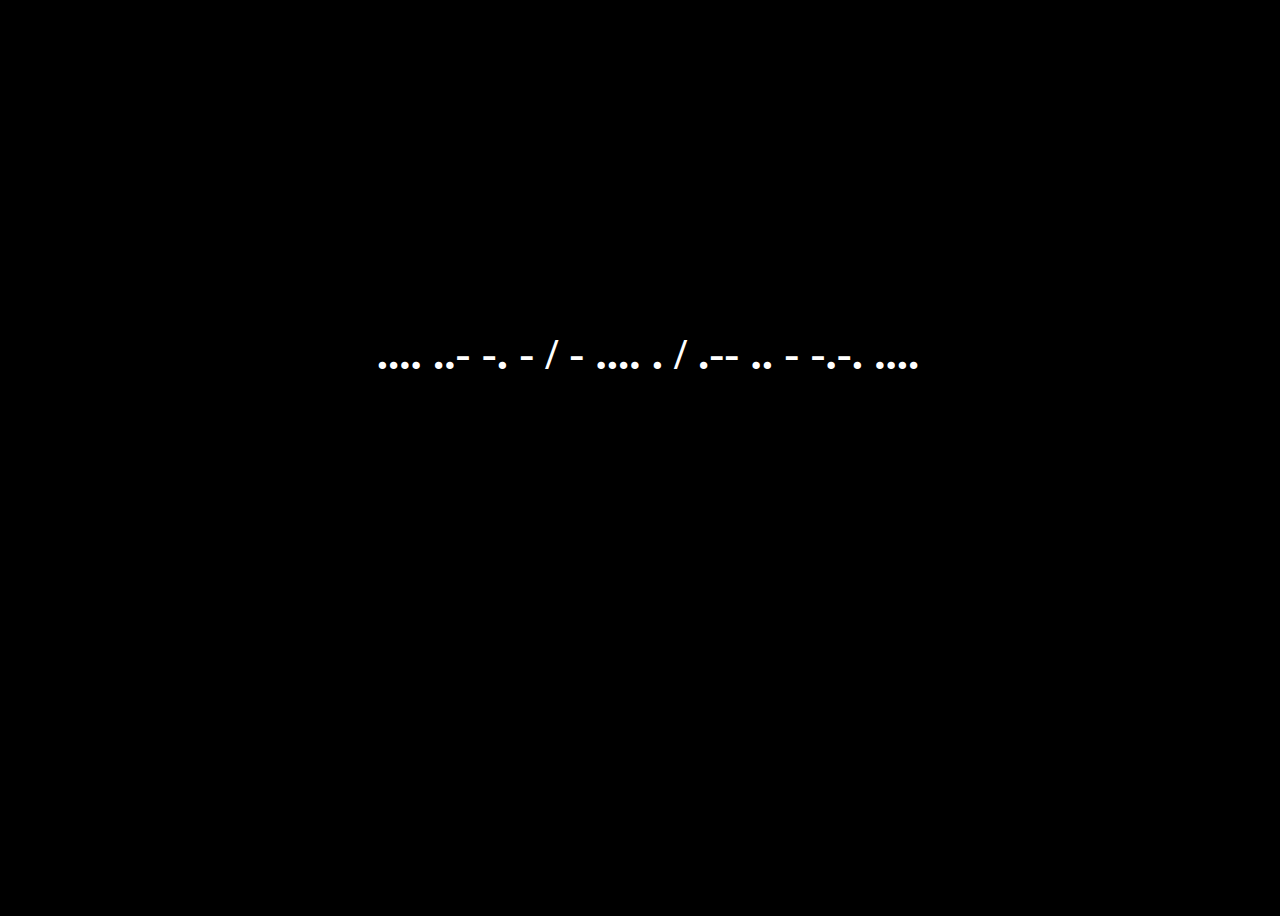
==== index.html @ f611833d "add landing page" ====
<!DOCTYPE html>
<html lang="en">
<head>
    <meta charset="UTF-8">
    <meta name="viewport" content="width=device-width, initial-scale=1.0">
    <title>HTW</title>
    <link rel="stylesheet" href="style.css" />

</head>
<body>
    <div id="container">
    <h4 id="morseCode">.... ..- -. - / - .... . / .-- .. - -.-. ....
    </div>
    </h4>
</body>
</html>
---- style.css ----
body {
    background-color: black;
    min-height: 100%;
    min-width: 1024px;
}
#container {
    height: 100vh;
}

#morseCode {
    color: white;
    position: absolute;
    display: block;
    margin: auto;
    text-align: center;
    width: 100%;
    font-size: 45px;
    padding: 25% 0;
}
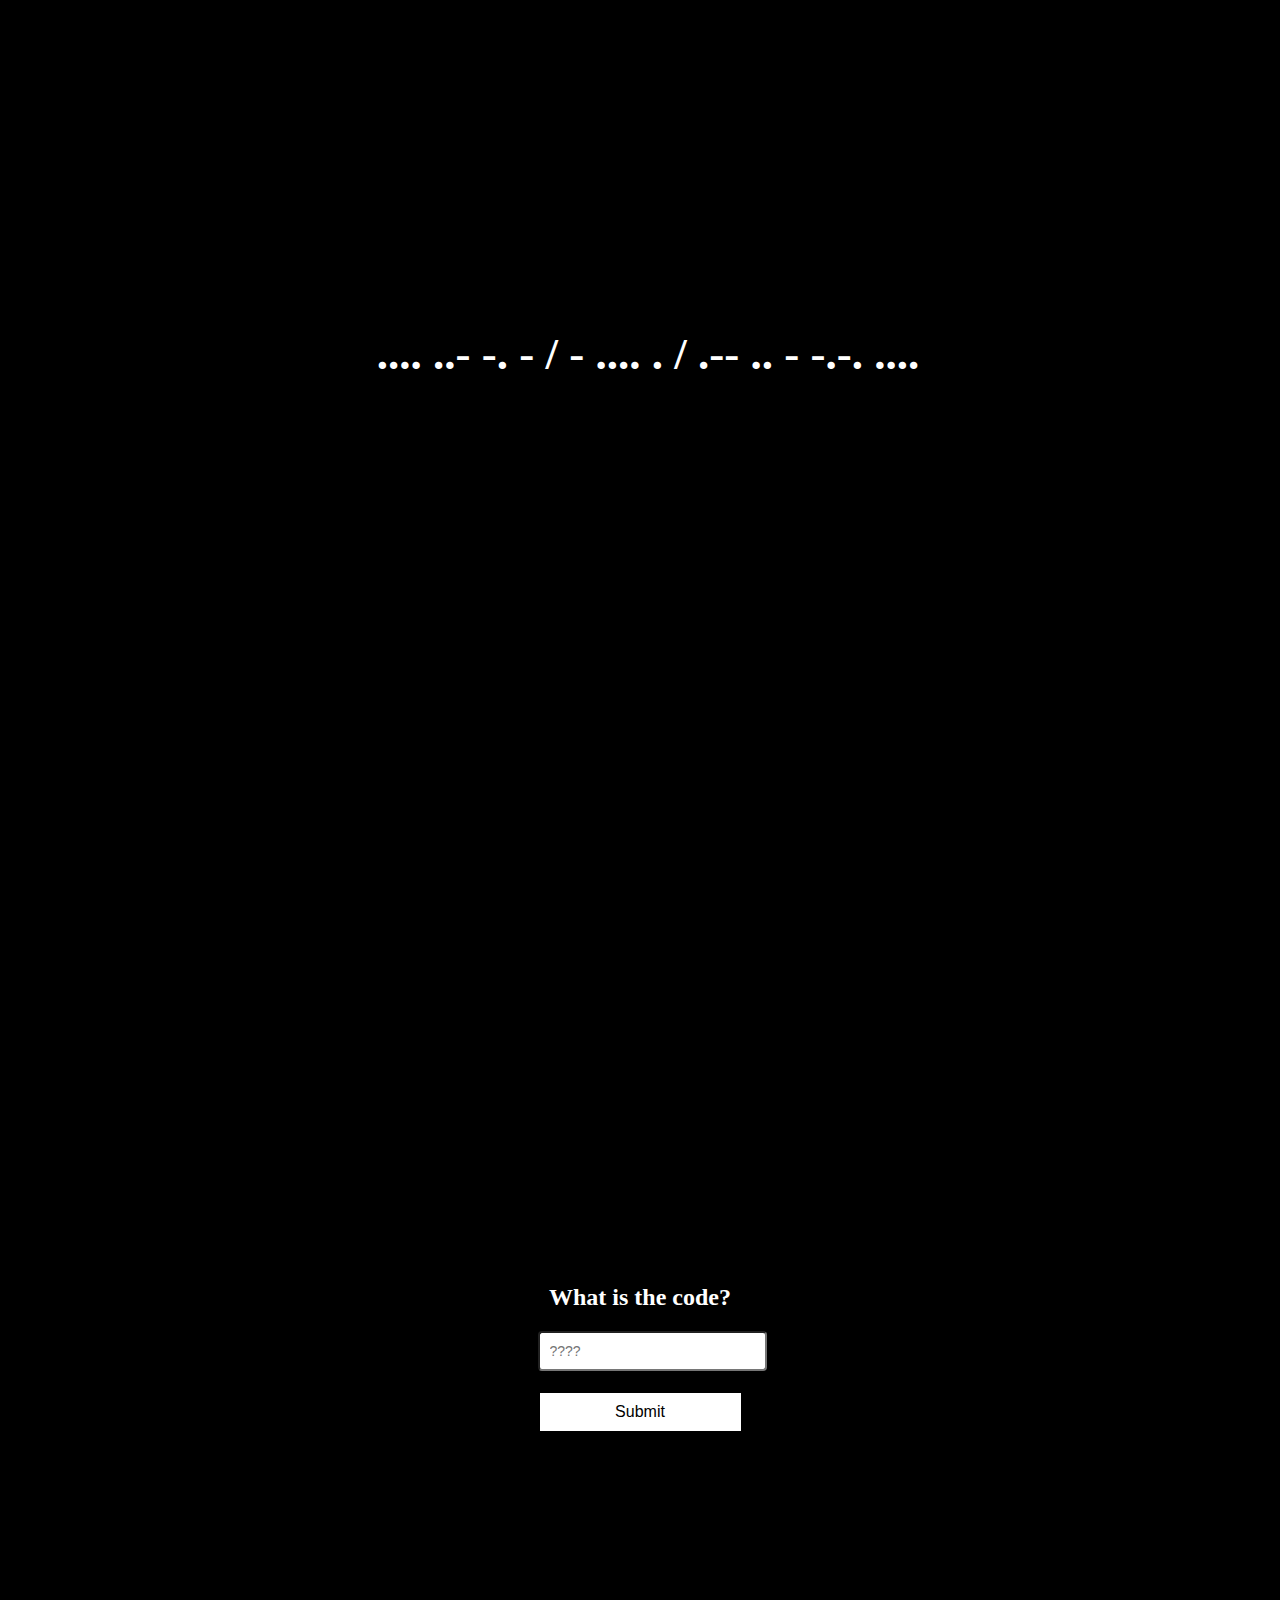
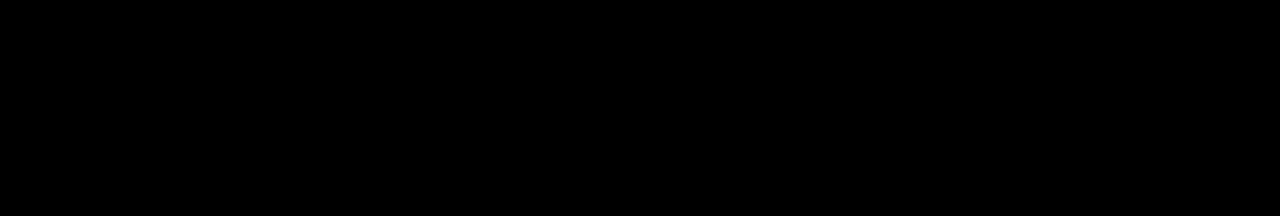
==== commit eec8eea2: "still working on the form" ====
--- a/index.html
+++ b/index.html
@@ -1,16 +1,30 @@
 <!DOCTYPE html>
 <html lang="en">
-<head>
-    <meta charset="UTF-8">
-    <meta name="viewport" content="width=device-width, initial-scale=1.0">
+  <head>
+    <meta charset="UTF-8" />
+    <meta name="viewport" content="width=device-width, initial-scale=1.0" />
     <title>HTW</title>
     <link rel="stylesheet" href="style.css" />
-
-</head>
-<body>
+    <link rel="icon" type="image/png" href="/favicon.png" />
+  </head>
+  <body>
     <div id="container">
-    <h4 id="morseCode">.... ..- -. - / - .... . / .-- .. - -.-. ....
+      <a href="./0001/index.html">
+        <h4 id="morseCode">.... ..- -. - / - .... . / .-- .. - -.-. ....</h4>
+      </a>
     </div>
-    </h4>
-</body>
-</html>+    <div class="container">
+          
+        <form action="submit" id="form" class="form">
+          <div class="form-control">
+            <h2>What is the code?</h2>
+            <label for="answer"></label>
+            <input type="text" id="answer" placeholder="????">
+            <small>wrong answer</small>
+          </div>
+          <button type="submit">Submit</button>
+        </form>
+    </div>
+    <script src="script.js"></script>
+  </body>
+</html>
--- a/style.css
+++ b/style.css
@@ -16,4 +16,78 @@
     width: 100%;
     font-size: 45px;
     padding: 25% 0;
-}+}
+
+.container {
+    position: relative;
+    display: flex;
+    align-items: center;
+    justify-content: center;
+    min-height: 100vh;
+    color: white;
+    z-index: 1;
+    margin: 0;
+  
+  }
+  h2 {
+    text-align: center;
+    margin: 0 0 20px;
+  }
+  .form {
+    padding: 30px 40px;
+  }
+  
+  .form-control {
+    position: relative;
+  }
+  
+  .form-control label {
+    display: block;
+  }
+  
+  .form-control input {
+    border-radius: 4px;
+    display: block;
+    width: 100%;
+    padding: 10px;
+    font-size: 14px;
+  }
+  
+  .form-control input:focus {
+    outline: 0;
+    border-color: #777;
+  }
+  
+  .form-control.success input {
+    border-color: var(--success-color);
+    border-width: medium;
+  }
+  
+  .form-control.error input {
+    border-color: var(--error-color);
+  }
+  
+  .form-control small {
+    color: var(--error-color);
+    position: absolute;
+    bottom: -18px;
+    left: 0;
+    visibility: hidden;
+  }
+  
+  .form-control.error small {
+    visibility: visible;
+  }
+  
+  .form button {
+    cursor: pointer;
+    background-color: white;
+    border: 2px solid black;
+    border-radius: 2px white;
+    display: block;
+    font-size: 16px;
+    padding: 10px;
+    margin-top: 20px;
+    width: 100%;
+  }
+  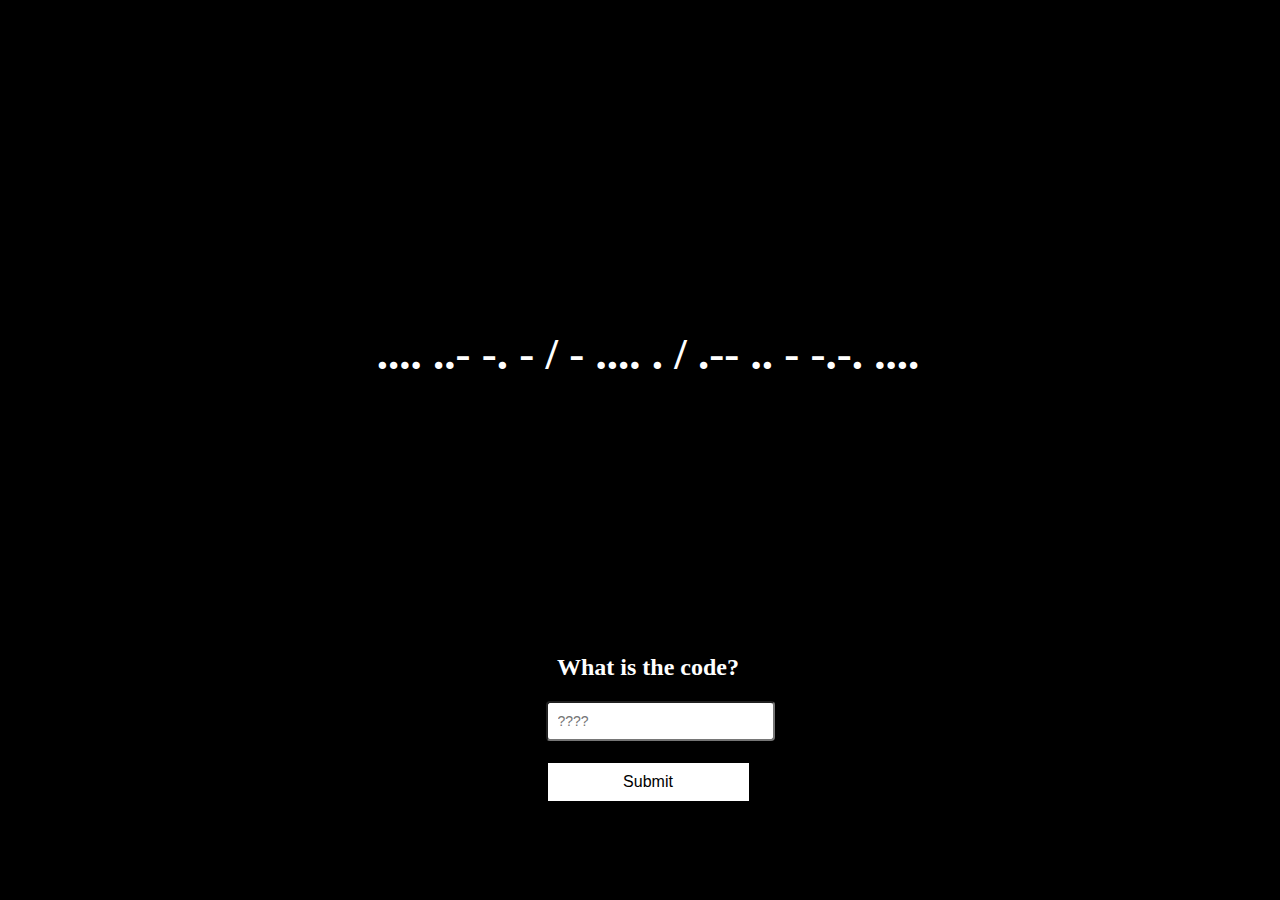
==== commit cf143929: "adding the form in" ====
--- a/index.html
+++ b/index.html
@@ -13,17 +13,16 @@
         <h4 id="morseCode">.... ..- -. - / - .... . / .-- .. - -.-. ....</h4>
       </a>
     </div>
-    <div class="container">
-          
-        <form action="submit" id="form" class="form">
-          <div class="form-control">
-            <h2>What is the code?</h2>
-            <label for="answer"></label>
-            <input type="text" id="answer" placeholder="????">
-            <small>wrong answer</small>
-          </div>
-          <button type="submit">Submit</button>
-        </form>
+    <div class="containerTwo">
+      <form action="submit" id="form" class="form">
+        <div class="form-control">
+          <h2>What is the code?</h2>
+          <label for="answer"></label>
+          <input type="text" id="answer" placeholder="????" />
+          <small>wrong answer</small>
+        </div>
+        <button type="submit">Submit</button>
+      </form>
     </div>
     <script src="script.js"></script>
   </body>
--- a/style.css
+++ b/style.css
@@ -1,10 +1,19 @@
+:root {
+    --dark: #222;
+    --light: #f3f3f3;
+    --gold: #ffd700;
+    --success-color: #2ecc71;
+    --error-color: #e74c3c;
+  }
+
 body {
     background-color: black;
     min-height: 100%;
-    min-width: 1024px;
+    min-width: 100%;
+    position: relative;
 }
 #container {
-    height: 100vh;
+    height: 80vh;
 }
 
 #morseCode {
@@ -18,12 +27,12 @@
     padding: 25% 0;
 }
 
-.container {
+/* FORM CSS */
+.containerTwo {
     position: relative;
     display: flex;
     align-items: center;
     justify-content: center;
-    min-height: 100vh;
     color: white;
     z-index: 1;
     margin: 0;
@@ -34,7 +43,8 @@
     margin: 0 0 20px;
   }
   .form {
-    padding: 30px 40px;
+    
+    position: absolute;
   }
   
   .form-control {
@@ -60,7 +70,7 @@
   
   .form-control.success input {
     border-color: var(--success-color);
-    border-width: medium;
+    border-width: large;
   }
   
   .form-control.error input {
@@ -89,5 +99,4 @@
     padding: 10px;
     margin-top: 20px;
     width: 100%;
-  }
-  +  }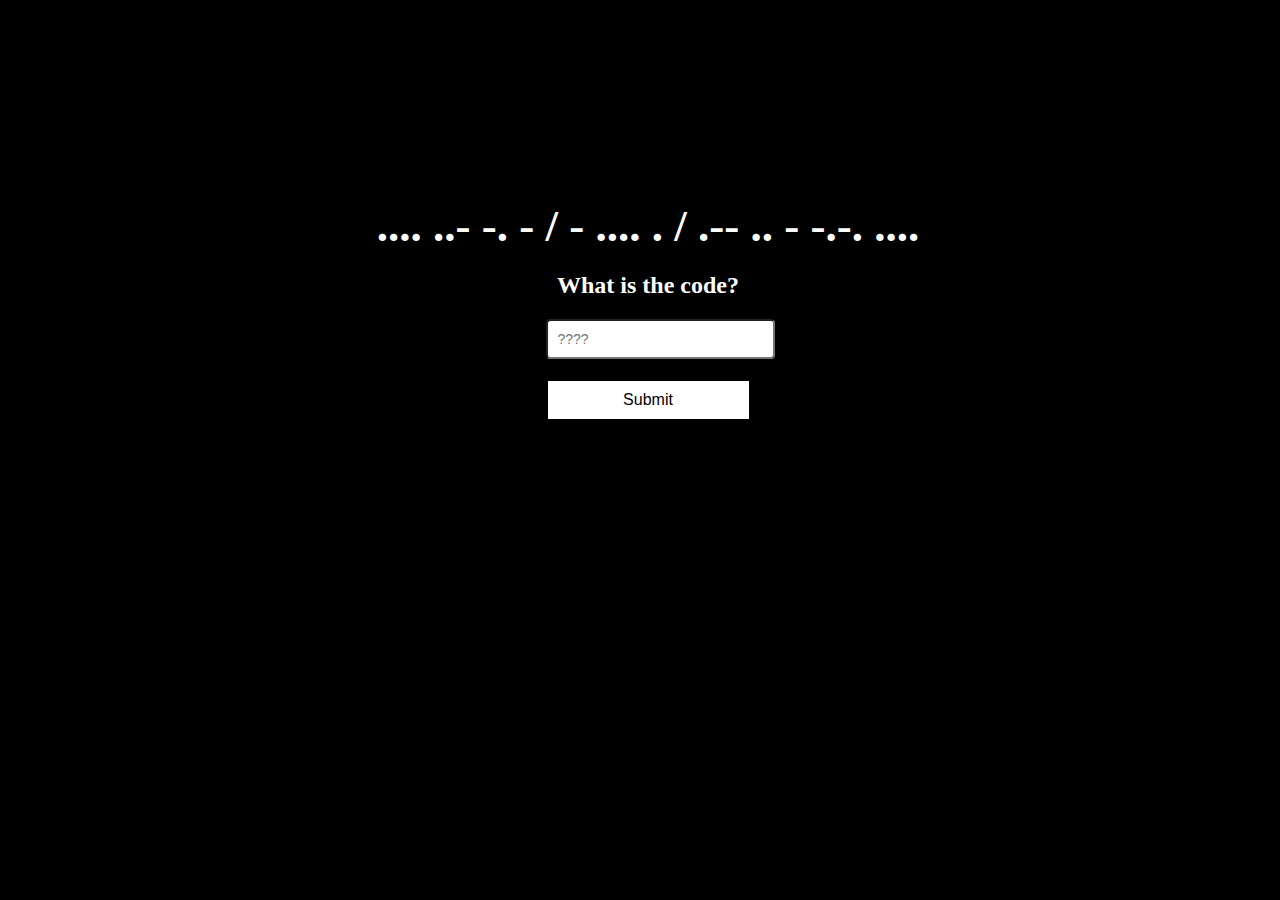
==== commit 8ab16b96: "Here we go again" ====
--- a/index.html
+++ b/index.html
@@ -9,12 +9,27 @@
   </head>
   <body>
     <div id="container">
-      <a href="./0001/index.html">
+      
         <h4 id="morseCode">.... ..- -. - / - .... . / .-- .. - -.-. ....</h4>
-      </a>
+        <div class="containerTwo">
+        <form action="submit" id="form" class="form">
+          <div class="form-control">
+            <h2>What is the code?</h2>
+            <label for="answer"></label>
+            <input type="text" id="answer" placeholder="????" />
+            <small>wrong answer</small>
+          </div>
+          <button type="submit">Submit</button>
+        </form>
+      </div>
+      <div id="link-btn" class="link-btn">
+        <button>
+          <a href="./0001/index.html">Proceed</a>
+        </button>
+      </div>
     </div>
     <div class="containerTwo">
-      <form action="submit" id="form" class="form">
+      <!-- <form action="submit" id="form" class="form">
         <div class="form-control">
           <h2>What is the code?</h2>
           <label for="answer"></label>
@@ -22,8 +37,9 @@
           <small>wrong answer</small>
         </div>
         <button type="submit">Submit</button>
-      </form>
+      </form> -->
     </div>
+   
     <script src="script.js"></script>
   </body>
 </html>
--- a/style.css
+++ b/style.css
@@ -18,33 +18,32 @@
 
 #morseCode {
     color: white;
-    position: absolute;
+    /* position: absolute; */
     display: block;
     margin: auto;
     text-align: center;
     width: 100%;
     font-size: 45px;
-    padding: 25% 0;
+    padding: 15% 0 20px 0;
 }
 
 /* FORM CSS */
 .containerTwo {
-    position: relative;
+    position: absolute;
     display: flex;
     align-items: center;
     justify-content: center;
     color: white;
     z-index: 1;
-    margin: 0;
-  
+    margin: 0 auto;
+    width: 100%
   }
   h2 {
     text-align: center;
     margin: 0 0 20px;
   }
   .form {
-    
-    position: absolute;
+    position: relative;
   }
   
   .form-control {
@@ -70,11 +69,13 @@
   
   .form-control.success input {
     border-color: var(--success-color);
-    border-width: large;
+    background-color: var(--success-color);
+    /* border-width: large; */
   }
   
   .form-control.error input {
     border-color: var(--error-color);
+    background-color: var(--error-color);
   }
   
   .form-control small {
@@ -99,4 +100,22 @@
     padding: 10px;
     margin-top: 20px;
     width: 100%;
+  }
+  .link-btn {
+    position: relative;
+    /* left:30vw; */
+    cursor: pointer;
+    border: 2px solid black;
+    border-radius: 2px white;
+    display: block;
+    font-size: 16px;
+    padding: 10px;
+    margin: auto;
+    width: 50%;
+    visibility: hidden;
+    
+  }
+  .link-btn a {
+      text-decoration: none;
+      color: black;
   }